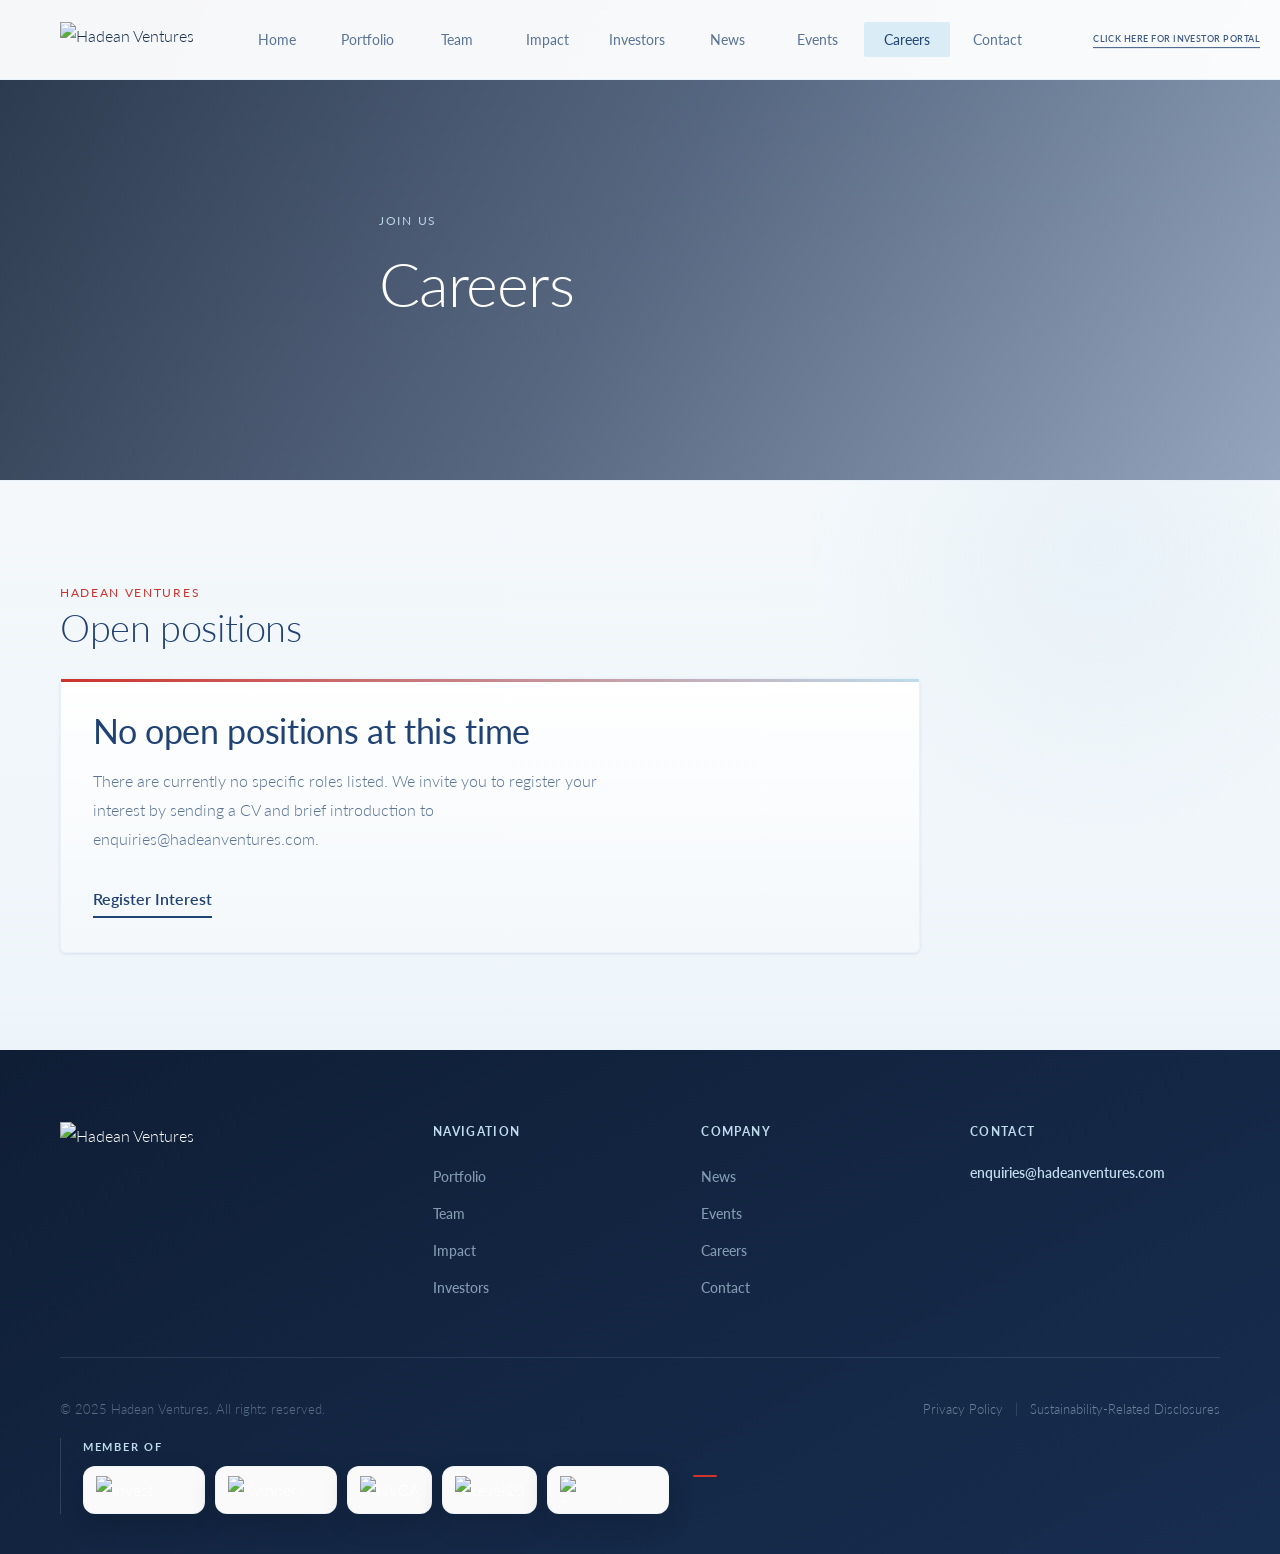
==== pages/careers.html @ 5b296012 "Update hero media" ====
<!DOCTYPE html>
<html lang="en">
<head>
  <meta charset="UTF-8">
  <meta name="viewport" content="width=device-width, initial-scale=1.0">
  <title>Careers — Hadean Ventures</title>
  <link rel="icon" type="image/png" href="../hadean_images/logo.png">
  <meta name="description" content="Career opportunities at Hadean Ventures.">
  <script>document.documentElement.classList.add('js');</script>
  <link rel="preconnect" href="https://fonts.googleapis.com">
  <link rel="preconnect" href="https://fonts.gstatic.com" crossorigin>
  <link href="https://fonts.googleapis.com/css2?family=Lato:wght@300;400;700&amp;display=swap" rel="stylesheet">
  <link rel="stylesheet" href="../styles/main.css">
  <style>
    .careers-page {
      background:
        radial-gradient(circle at top left, rgba(191, 220, 236, 0.18), transparent 24%),
        linear-gradient(180deg, #f7fbfd 0%, #ffffff 24%, #f5f9fc 100%);
    }

    .careers-page main {
      overflow: hidden;
    }

    .careers-hero {
      --page-header-x-padding: 40px;
      --page-header-reference-lead-height: 4.2rem;
      position: relative;
      min-height: 480px;
      display: flex;
      align-items: flex-end;
      padding: calc(var(--nav-height) + 72px) 0 72px;
      overflow: hidden;
    }

    .careers-hero-bg,
    .careers-hero-overlay {
      position: absolute;
      inset: 0;
    }

    .careers-hero-bg {
      width: 100%;
      height: 100%;
      object-fit: cover;
      object-position: center;
    }

    .careers-hero-overlay {
      background:
        linear-gradient(120deg, rgba(15, 30, 53, 0.88) 0%, rgba(23, 45, 80, 0.72) 50%, rgba(33, 66, 116, 0.48) 100%);
    }

    .careers-hero-gridline {
      background-image:
        linear-gradient(rgba(191, 220, 236, 0.08) 1px, transparent 1px),
        linear-gradient(90deg, rgba(191, 220, 236, 0.08) 1px, transparent 1px);
      background-size: 72px 72px;
      mask-image: linear-gradient(180deg, rgba(0, 0, 0, 0.85), transparent 88%);
      opacity: 0.42;
      pointer-events: none;
    }

    .careers-hero .container {
      position: relative;
      z-index: 1;
      width: min(100%, calc(58ch + var(--page-header-x-padding) + var(--page-header-x-padding)));
    }

    .careers-hero-copy {
      display: grid;
      grid-template-rows: auto auto var(--page-header-reference-lead-height);
      max-width: none;
    }

    .careers-kicker {
      grid-row: 1;
      display: inline-flex;
      align-items: center;
      margin-bottom: 16px;
      font-size: 0.76rem;
      font-weight: 400;
      letter-spacing: 0.14em;
      text-transform: uppercase;
      color: rgba(191, 220, 236, 0.94);
    }

    .careers-kicker::before {
      content: none;
    }

    .careers-hero h1 {
      grid-row: 2;
      max-width: none;
      margin: 0 0 20px;
      color: var(--white);
      font-size: clamp(2.4rem, 5vw, 3.8rem);
      line-height: 1.2;
    }

    .careers-hero .lead {
      grid-row: 3;
      margin: 0;
      max-width: 58ch;
      color: rgba(231, 241, 248, 0.88);
      min-height: 0;
    }

    .careers-section {
      padding: var(--section-py) 0;
    }

    .careers-surface {
      background:
        radial-gradient(circle at 86% 12%, rgba(191, 220, 236, 0.22), transparent 24%),
        linear-gradient(180deg, #f4f8fb 0%, #eef5fa 100%);
      border-top: 1px solid var(--border-light);
      border-bottom: 1px solid var(--border-light);
    }

    .careers-open-shell {
      max-width: 860px;
    }

    .careers-open-card {
      position: relative;
      margin-top: 28px;
      padding: 34px 32px;
      border: 1px solid var(--border-light);
      border-radius: var(--radius-xl);
      background: linear-gradient(180deg, rgba(255, 255, 255, 0.98) 0%, rgba(244, 248, 251, 0.96) 100%);
      box-shadow: var(--shadow-sm);
    }

    .careers-open-card::before {
      content: "";
      position: absolute;
      top: 0;
      left: 0;
      right: 0;
      height: 3px;
      background: linear-gradient(90deg, var(--accent) 0%, var(--light-blue) 100%);
    }

    .careers-open-card h3 {
      margin: 0;
      font-size: clamp(1.6rem, 2.8vw, 2.1rem);
      line-height: 1.08;
      color: var(--navy);
    }

    .careers-open-card p {
      margin-top: 16px;
      max-width: 60ch;
      color: var(--text-muted);
      line-height: 1.84;
    }

    .careers-actions {
      display: flex;
      flex-wrap: wrap;
      gap: 14px;
      margin-top: 28px;
    }

    .careers-reveal {
      opacity: 0;
      transform: translateY(26px);
      transition:
        opacity 760ms cubic-bezier(0.22, 1, 0.36, 1),
        transform 760ms cubic-bezier(0.22, 1, 0.36, 1);
    }

    .careers-reveal.is-visible {
      opacity: 1;
      transform: translateY(0);
    }

    .careers-delay-1 { transition-delay: 90ms; }

    @media (prefers-reduced-motion: reduce) {
      .careers-reveal,
      .careers-reveal.is-visible {
        opacity: 1;
        transform: none;
        transition: none;
      }
    }

    @media (max-width: 768px) {
      .careers-hero {
        --page-header-x-padding: 20px;
        --page-header-reference-lead-height: 6.3rem;
        min-height: 380px;
        padding-bottom: 48px;
      }
    }

    @media (max-width: 1024px) and (min-width: 769px) {
      .careers-hero {
        --page-header-x-padding: 32px;
      }
    }

    @media (max-width: 640px) {
      .careers-open-card {
        padding: 28px 24px;
      }

      .careers-hero h1 {
        font-size: clamp(2.4rem, 5vw, 3.8rem);
      }

      .careers-actions {
        flex-direction: column;
      }

      .careers-actions .btn {
        width: 100%;
      }
    }
  </style>
</head>
<body class="careers-page">

  <nav class="nav" id="mainNav">
    <div class="nav-inner">
      <a href="../index.html" class="nav-logo">
        <img src="../hadean_images/logo.png" alt="Hadean Ventures">
      </a>
      <button class="nav-toggle" id="navToggle" aria-label="Toggle menu">
        <span></span><span></span><span></span>
      </button>
      <ul class="nav-links" id="navLinks">
        <li><a href="../index.html">Home</a></li>
        <li><a href="portfolio.html">Portfolio</a></li>
        <li><a href="team.html">Team</a></li>
        <li><a href="impact.html">Impact</a></li>
        <li><a href="investors.html">Investors</a></li>
        <li><a href="news.html">News</a></li>
        <li><a href="events.html">Events</a></li>
        <li><a href="careers.html" class="active">Careers</a></li>
        <li><a href="contact.html">Contact</a></li>
      </ul>
      <a href="https://portal.entrilia.com/hadeanventures" class="nav-portal-link" target="_blank" rel="noopener noreferrer">CLICK HERE FOR INVESTOR PORTAL</a>
    </div>
  </nav>

  <main>
    <section class="careers-hero">
      <video class="careers-hero-bg" autoplay muted loop playsinline>
        <source src="../HadeanVideo/336755.mp4" type="video/mp4">
      </video>
      <div class="careers-hero-overlay"></div>
      <div class="container">
        <div class="careers-hero-copy careers-reveal is-visible">
          <span class="careers-kicker">Join Us</span>
          <h1>Careers</h1>
        </div>
      </div>
    </section>

    <section class="careers-section careers-surface">
      <div class="container">
        <div class="careers-open-shell careers-reveal">
          <span class="label">Hadean Ventures</span>
          <h2>Open positions</h2>
          <div class="careers-open-card careers-reveal careers-delay-1">
            <h3>No open positions at this time</h3>
            <p>There are currently no specific roles listed. We invite you to register your interest by sending a CV and brief introduction to <a href="mailto:enquiries@hadeanventures.com">enquiries@hadeanventures.com</a>.</p>
            <div class="careers-actions">
              <a href="mailto:enquiries@hadeanventures.com" class="btn btn-primary btn-lg">Register Interest</a>
            </div>
          </div>
        </div>
      </div>
    </section>
  </main>

  <footer class="footer">
    <div class="container">
      <div class="footer-inner">
        <div class="footer-brand">
          <a href="../index.html" class="nav-logo">
            <img src="../hadean_images/logo.png" alt="Hadean Ventures">
          </a>
        </div>
        <div>
          <div class="footer-heading">Navigation</div>
          <ul class="footer-links">
            <li><a href="portfolio.html">Portfolio</a></li>
            <li><a href="team.html">Team</a></li>
            <li><a href="impact.html">Impact</a></li>
            <li><a href="investors.html">Investors</a></li>
          </ul>
        </div>
        <div>
          <div class="footer-heading">Company</div>
          <ul class="footer-links">
            <li><a href="news.html">News</a></li>
            <li><a href="events.html">Events</a></li>
            <li><a href="careers.html">Careers</a></li>
            <li><a href="contact.html">Contact</a></li>
          </ul>
        </div>
        <div>
          <div class="footer-heading">Contact</div>
          <div class="footer-contact-item"><a href="mailto:enquiries@hadeanventures.com">enquiries@hadeanventures.com</a></div>
        </div>
      </div>
      <div class="footer-bottom footer-bottom-home">
        <span class="footer-copyright">© 2025 Hadean Ventures. All rights reserved.</span>
        <div class="footer-legal">
          <a href="privacy-policy.html" class="footer-disclosures">Privacy Policy</a>
          <span class="footer-legal-sep">|</span>
          <a href="sustainability-related-disclosures.html" class="footer-disclosures">Sustainability-Related Disclosures</a>
        </div>
        <div class="footer-membership" aria-label="Member of">
          <span class="footer-membership-label">Member of</span>
          <div class="footer-membership-logos">
            <a href="https://www.investeurope.eu/" target="_blank" rel="noopener noreferrer" aria-label="Invest Europe">
              <img loading="lazy" decoding="async" src="../MemberOFbilder/MemberOF.jpg" alt="Invest Europe">
            </a>
            <a href="https://www.kvinnerifinans.com/" target="_blank" rel="noopener noreferrer" aria-label="Kvinner i Finans Charter">
              <img loading="lazy" decoding="async" src="../MemberOFbilder/KvinnerFinans.jpg" alt="Kvinner i Finans Charter">
            </a>
            <a href="https://www.nvca.no/" target="_blank" rel="noopener noreferrer" aria-label="NVCA">
              <img loading="lazy" decoding="async" src="../MemberOFbilder/NVCA.jpg" alt="NVCA">
            </a>
            <a href="https://www.level20.org/" target="_blank" rel="noopener noreferrer" aria-label="Level20">
              <img loading="lazy" decoding="async" src="../MemberOFbilder/LEVEL20.png" alt="Level20">
            </a>
            <a href="https://www.linkedin.com/company/life-science-vc-sustainability-initiative/posts/?feedView=all" target="_blank" rel="noopener noreferrer" aria-label="Sustainability VC Initiative">
              <img loading="lazy" decoding="async" src="../MemberOFbilder/Sustainability.jpg" alt="Sustainability VC Initiative">
            </a>
          </div>
        </div>
        <div class="footer-accent"></div>
      </div>
    </div>
  </footer>

  <script>
    const nav = document.getElementById("mainNav");
    const toggle = document.getElementById("navToggle");
    const links = document.getElementById("navLinks");
    const revealItems = document.querySelectorAll(".careers-reveal");
    const reduceMotion = window.matchMedia("(prefers-reduced-motion: reduce)").matches;

    const syncToggleIcon = () => {
      const spans = toggle.querySelectorAll("span");
      const isOpen = links.classList.contains("open");
      spans[0].style.transform = isOpen ? "translateY(7px) rotate(45deg)" : "";
      spans[1].style.opacity = isOpen ? "0" : "";
      spans[2].style.transform = isOpen ? "translateY(-7px) rotate(-45deg)" : "";
    };

    window.addEventListener("scroll", () => {
      nav.classList.toggle("scrolled", window.scrollY > 20);
    });

    toggle.addEventListener("click", () => {
      links.classList.toggle("open");
      syncToggleIcon();
    });

    document.querySelectorAll("#navLinks a").forEach((link) => {
      link.addEventListener("click", () => {
        links.classList.remove("open");
        syncToggleIcon();
      });
    });

    if (reduceMotion || !("IntersectionObserver" in window)) {
      revealItems.forEach((item) => item.classList.add("is-visible"));
    } else {
      const revealObserver = new IntersectionObserver((entries) => {
        entries.forEach((entry) => {
          if (!entry.isIntersecting) return;
          entry.target.classList.add("is-visible");
          revealObserver.unobserve(entry.target);
        });
      }, {
        threshold: 0.16,
        rootMargin: "0px 0px -10% 0px"
      });

      revealItems.forEach((item) => revealObserver.observe(item));
    }

    nav.classList.toggle("scrolled", window.scrollY > 20);
    syncToggleIcon();
  </script>
</body>
</html>
---- styles/main.css ----
/* ============================================================
   HADEAN VENTURES — Premium Design System
   Palette: Navy #214274 | Blue #3F5A83 | Accent #CE332D
   Font: Calibri Light / Lato (Google Fonts fallback)
   ============================================================ */

/* === VARIABLES === */
:root {
  --navy:          #214274;
  --navy-dark:     #172d50;
  --navy-deeper:   #0f1e35;
  --blue:          #3F5A83;
  --blue-mid:      #4a6a96;
  --light-blue:    #BFDCEC;
  --light-blue-soft: #daedf7;
  --surface:       #F7FBFD;
  --surface-alt:   #eef6fb;
  --white:         #FFFFFF;
  --accent:        #CE332D;
  --accent-dark:   #a82824;
  --text:          #1a2f4a;
  --text-muted:    #5a7396;
  --text-light:    #8aa5c0;
  --border:        #d0e4ef;
  --border-light:  #e8f2f8;

  --shadow-sm:  0 1px 4px rgba(33,66,116,0.07), 0 1px 2px rgba(33,66,116,0.05);
  --shadow-md:  0 4px 20px rgba(33,66,116,0.10), 0 2px 8px rgba(33,66,116,0.06);
  --shadow-lg:  0 12px 40px rgba(33,66,116,0.14), 0 4px 16px rgba(33,66,116,0.08);
  --shadow-xl:  0 24px 64px rgba(33,66,116,0.18), 0 8px 24px rgba(33,66,116,0.10);

  --radius-sm:  2px;
  --radius-md:  3px;
  --radius-lg:  4px;
  --radius-xl:  6px;
  --radius-full: 9999px;

  --ease:       cubic-bezier(0.25, 0.46, 0.45, 0.94);
  --transition: 0.28s var(--ease);
  --transition-slow: 0.5s var(--ease);

  --max-width:  1240px;
  --nav-height: 80px;

  --section-py: 96px;
  --section-py-sm: 64px;
}

/* === RESET === */
*, *::before, *::after {
  box-sizing: border-box;
  margin: 0;
  padding: 0;
}

html {
  scroll-behavior: smooth;
  -webkit-font-smoothing: antialiased;
  -moz-osx-font-smoothing: grayscale;
  overflow-y: scroll;
}

body {
  font-family: "Calibri Light", Calibri, Lato, system-ui, -apple-system, sans-serif;
  font-size: 16px;
  font-weight: 300;
  line-height: 1.7;
  color: var(--text);
  background: var(--white);
  min-height: 100vh;
  display: flex;
  flex-direction: column;
}

main {
  flex: 1;
}

img {
  max-width: 100%;
  height: auto;
  display: block;
}

a {
  color: inherit;
  text-decoration: none;
}

ul, ol {
  list-style: none;
}

/* === CONTAINER === */
.container {
  max-width: var(--max-width);
  margin: 0 auto;
  padding: 0 40px;
}

/* === TYPOGRAPHY === */
h1, h2, h3, h4, h5, h6 {
  font-family: "Calibri Light", Calibri, Lato, system-ui, -apple-system, sans-serif;
  font-weight: 300;
  line-height: 1.2;
  color: var(--navy);
  letter-spacing: -0.01em;
}

h1 { font-size: clamp(2.4rem, 5vw, 3.8rem); font-weight: 300; letter-spacing: -0.02em; }
h2 { font-size: clamp(1.7rem, 3vw, 2.4rem); font-weight: 300; }
h3 { font-size: clamp(1.15rem, 2vw, 1.45rem); font-weight: 400; }
h4 { font-size: 1.1rem; font-weight: 400; }

p {
  color: var(--text-muted);
  line-height: 1.8;
  max-width: 72ch;
}

.lead {
  font-size: 1.2rem;
  color: var(--text-muted);
  line-height: 1.75;
  font-weight: 400;
}

.label {
  font-size: 0.75rem;
  font-weight: 400;
  letter-spacing: 0.14em;
  text-transform: uppercase;
  color: var(--accent);
}

/* === NAVIGATION === */
.nav {
  position: fixed;
  top: 0;
  left: 0;
  right: 0;
  z-index: 1000;
  height: var(--nav-height);
  background: rgba(255, 255, 255, 0.96);
  backdrop-filter: blur(16px) saturate(180%);
  -webkit-backdrop-filter: blur(16px) saturate(180%);
  border-bottom: 1px solid var(--border-light);
  transition: box-shadow var(--transition);
}

.nav.scrolled {
  box-shadow: var(--shadow-md);
}

.nav-inner {
  max-width: var(--max-width);
  margin: 0 auto;
  padding: 0 40px;
  height: 100%;
  display: flex;
  align-items: center;
  justify-content: space-between;
  gap: 80px;
}

.nav-logo {
  flex-shrink: 0;
  display: flex;
  align-items: center;
}

.nav-logo img {
  height: 36px;
  width: auto;
  display: block;
}

.nav-links {
  display: flex;
  align-items: center;
  gap: 4px;
  list-style: none;
  flex: 1;
  justify-content: center;
  min-width: 0;
  padding-right: 220px;
}

.nav-links a {
  display: block;
  padding: 6px 10px;
  min-width: 86px;
  text-align: center;
  font-size: 0.875rem;
  font-weight: 400;
  color: var(--text-muted);
  border-radius: var(--radius-sm);
  transition: color var(--transition), background var(--transition);
  white-space: nowrap;
}

.nav-links a:hover {
  color: var(--navy);
  background: var(--surface);
}

.nav-links a.active {
  color: var(--navy);
  background: var(--light-blue-soft);
}

.nav-cta {
  flex-shrink: 0;
}

.nav-cta-placeholder {
  visibility: hidden;
  pointer-events: none;
}

/* Investor Portal nav link — pinned top-right */
.nav-portal-link {
  position: absolute;
  top: 50%;
  right: 20px;
  transform: translateY(-50%);
  font-size: 0.58rem;
  font-weight: 600;
  letter-spacing: 0.05em;
  color: var(--blue);
  text-decoration: none;
  border-bottom: 1px solid var(--blue);
  padding-bottom: 1px;
  transition: color var(--transition), border-color var(--transition), transform var(--transition);
  white-space: nowrap;
  text-transform: uppercase;
}

.nav-portal-link:hover {
  color: var(--navy);
  border-color: var(--navy);
  transform: translateY(calc(-50% - 2px));
}

/* Mobile menu button */
.nav-toggle {
  display: none;
  flex-direction: column;
  gap: 5px;
  cursor: pointer;
  padding: 8px;
  border: none;
  background: none;
  border-radius: var(--radius-sm);
  transition: background var(--transition);
}

.nav-toggle:hover {
  background: var(--surface);
}

.nav-toggle span {
  display: block;
  width: 22px;
  height: 2px;
  background: var(--navy);
  border-radius: 2px;
  transition: transform var(--transition), opacity var(--transition);
}

/* === BUTTONS (text-link style) === */
.btn {
  display: inline-flex;
  align-items: center;
  gap: 8px;
  padding: 4px 0;
  font-family: "Calibri Light", Calibri, Lato, sans-serif;
  font-size: 0.9rem;
  font-weight: 600;
  color: var(--navy);
  background: transparent;
  border: none;
  border-bottom: 2px solid var(--navy);
  border-radius: 0;
  cursor: pointer;
  transition: color var(--transition), border-color var(--transition), transform var(--transition);
  white-space: nowrap;
  line-height: 1.4;
}

.btn:hover {
  color: var(--blue-mid);
  border-bottom-color: var(--blue-mid);
  transform: translateY(-2px);
}

.btn-primary {
  color: var(--navy);
  border-bottom-color: var(--navy);
}

.btn-primary:hover {
  color: var(--blue-mid);
  border-bottom-color: var(--blue-mid);
  transform: translateY(-2px);
}

.btn-outline {
  color: var(--navy);
  border-bottom-color: var(--navy);
}

.btn-outline:hover {
  color: var(--blue-mid);
  border-bottom-color: var(--blue-mid);
  transform: translateY(-2px);
}

.btn-white {
  color: var(--white);
  border-bottom-color: rgba(255,255,255,0.6);
}

.btn-white:hover {
  color: var(--light-blue-soft);
  border-bottom-color: var(--light-blue-soft);
  transform: translateY(-2px);
}

.btn-ghost {
  color: rgba(255,255,255,0.85);
  border-bottom-color: rgba(255,255,255,0.3);
}

.btn-ghost:hover {
  color: var(--white);
  border-bottom-color: var(--white);
  transform: translateY(-2px);
}

.btn-sm {
  padding: 2px 0;
  font-size: 0.8rem;
}

.btn-lg {
  padding: 6px 0;
  font-size: 1rem;
}

/* === PAGE HEADER (inner pages) === */
.page-header {
  padding-top: calc(var(--nav-height) + 72px);
  padding-bottom: 72px;
  background: linear-gradient(150deg, var(--navy-deeper) 0%, var(--navy) 50%, var(--blue) 100%);
  position: relative;
  overflow: hidden;
}

.page-header::before {
  content: '';
  position: absolute;
  inset: 0;
  background:
    radial-gradient(ellipse 60% 80% at 80% 50%, rgba(191,220,236,0.08) 0%, transparent 70%),
    radial-gradient(ellipse 40% 60% at 10% 80%, rgba(63,90,131,0.3) 0%, transparent 60%);
  pointer-events: none;
}

.page-header .container {
  position: relative;
  z-index: 1;
}

.page-header .label {
  color: var(--light-blue);
  margin-bottom: 16px;
  display: block;
}

.page-header h1 {
  color: var(--white);
  margin-bottom: 20px;
}

.page-header .lead {
  color: rgba(191, 220, 236, 0.85);
  max-width: 58ch;
}

/* === HERO (homepage) === */
.hero {
  position: relative;
  min-height: 100vh;
  display: flex;
  align-items: center;
  overflow: hidden;
  background: #050e1a;
}

.hero-video {
  position: absolute;
  top: 50%;
  left: 50%;
  min-width: 100%;
  min-height: 100%;
  width: auto;
  height: auto;
  transform: translate(-50%, -50%);
  object-fit: cover;
  opacity: 0.85;
}

.hero-overlay {
  position: absolute;
  inset: 0;
  background:
    linear-gradient(to right, rgba(15,35,70,0.65) 0%, rgba(15,35,70,0.38) 55%, rgba(15,35,70,0.15) 100%),
    linear-gradient(to bottom, rgba(15,35,70,0.15) 0%, rgba(15,35,70,0.35) 100%);
  pointer-events: none;
}

/* Geometric accent lines */
.hero-lines {
  position: absolute;
  top: 0;
  right: 0;
  width: 45%;
  height: 100%;
  pointer-events: none;
  overflow: hidden;
}

.hero-lines::before,
.hero-lines::after {
  content: '';
  position: absolute;
  border-radius: 50%;
  border: 1px solid rgba(191,220,236,0.1);
}

.hero-lines::before {
  width: 600px;
  height: 600px;
  top: -150px;
  right: -100px;
}

.hero-lines::after {
  width: 900px;
  height: 900px;
  top: -300px;
  right: -250px;
}

.hero-content {
  position: relative;
  z-index: 2;
  padding: calc(var(--nav-height) + 80px) 0 80px;
  max-width: 760px;
}

.hero-content .label {
  color: var(--light-blue);
  margin-bottom: 24px;
  display: block;
}

.hero-content h1 {
  color: var(--white);
  margin-bottom: 28px;
  letter-spacing: -0.03em;
  text-shadow: 0 2px 24px rgba(0,0,0,0.4);
}

.hero-content .lead {
  color: rgba(220, 235, 245, 0.92);
  max-width: 60ch;
  margin-bottom: 48px;
  font-size: 1.15rem;
  text-shadow: 0 1px 12px rgba(0,0,0,0.35);
}

.hero-actions {
  display: flex;
  flex-wrap: wrap;
  gap: 16px;
  align-items: center;
}

.hero-stats {
  display: flex;
  flex-wrap: wrap;
  gap: 48px;
  margin-top: 80px;
  padding-top: 48px;
  border-top: 1px solid rgba(191,220,236,0.2);
}

.hero-stat-value {
  font-size: 2.2rem;
  font-weight: 300;
  color: var(--white);
  letter-spacing: -0.03em;
  line-height: 1;
  margin-bottom: 6px;
}

.hero-stat-label {
  font-size: 0.8rem;
  font-weight: 600;
  color: rgba(191,220,236,0.65);
  letter-spacing: 0.08em;
  text-transform: uppercase;
}

/* === SECTIONS === */
.section {
  padding: var(--section-py) 0;
}

.section-sm {
  padding: var(--section-py-sm) 0;
}

.section-alt {
  background: var(--surface);
}

.section-navy {
  background: linear-gradient(135deg, var(--navy-deeper) 0%, var(--navy) 100%);
}

.section-header {
  margin-bottom: 64px;
}

.section-header .label {
  margin-bottom: 12px;
  display: block;
}

.section-header h2 {
  margin-bottom: 16px;
}

.section-header p {
  max-width: 58ch;
}

.section-header.centered {
  text-align: center;
}

.section-header.centered p {
  margin: 0 auto;
}

/* === CARDS (generic) === */
.card {
  background: var(--white);
  border-radius: var(--radius-lg);
  border: 1px solid var(--border-light);
  padding: 36px;
  box-shadow: var(--shadow-sm);
  transition: transform var(--transition), box-shadow var(--transition), border-color var(--transition);
}

.card:hover {
  transform: translateY(-4px);
  box-shadow: var(--shadow-lg);
  border-color: var(--light-blue);
}

/* === PORTFOLIO GRID === */
.portfolio-grid {
  display: grid;
  grid-template-columns: repeat(auto-fill, minmax(320px, 1fr));
  gap: 24px;
}

.portfolio-card {
  background: var(--white);
  border-radius: var(--radius-lg);
  border: 1px solid var(--border-light);
  padding: 32px;
  box-shadow: var(--shadow-sm);
  transition: transform var(--transition), box-shadow var(--transition), border-color var(--transition);
  position: relative;
  overflow: hidden;
  display: flex;
  flex-direction: column;
  gap: 0;
}

.portfolio-card::before {
  content: '';
  position: absolute;
  top: 0;
  left: 0;
  width: 3px;
  height: 100%;
  background: linear-gradient(to bottom, var(--light-blue), transparent);
  opacity: 0;
  transition: opacity var(--transition);
}

.portfolio-card:hover {
  transform: translateY(-4px);
  box-shadow: var(--shadow-lg);
  border-color: var(--light-blue);
}

.portfolio-card:hover::before {
  opacity: 1;
}

.portfolio-card:hover .portfolio-card-logo {
  border-color: var(--light-blue);
  box-shadow: inset 0 0 0 1px rgba(191, 220, 236, 0.45);
}

.portfolio-card-header {
  display: flex;
  align-items: center;
  gap: 18px;
  margin-bottom: 18px;
}

.portfolio-card-brand {
  min-width: 0;
  flex: 1;
}

.portfolio-card-logo {
  flex: 0 0 112px;
  width: 112px;
  height: 64px;
  padding: 12px 16px;
  border-radius: var(--radius-md);
  border: 1px solid var(--border-light);
  background:
    radial-gradient(circle at top left, rgba(191, 220, 236, 0.92), transparent 56%),
    linear-gradient(135deg, rgba(255, 255, 255, 0.98) 0%, rgba(233, 243, 249, 0.92) 100%);
  display: flex;
  align-items: center;
  justify-content: center;
  overflow: hidden;
  transition: border-color var(--transition), box-shadow var(--transition);
}

.portfolio-card-logo img {
  width: auto;
  height: auto;
  max-width: 100%;
  max-height: 100%;
  object-fit: contain;
}

.portfolio-card-logo img.logo-favicon {
  width: 34px;
  height: 34px;
  max-width: none;
  max-height: none;
}

.portfolio-card-logo span {
  display: none;
  align-items: center;
  justify-content: center;
  width: 100%;
  height: 100%;
  font-size: 0.95rem;
  font-weight: 700;
  letter-spacing: 0.12em;
  text-transform: uppercase;
  color: var(--navy);
}

.portfolio-card-logo.has-text-fallback img {
  display: none;
}

.portfolio-card-logo.has-text-fallback span {
  display: flex;
}

.portfolio-card-name {
  font-size: 1.1rem;
  font-weight: 700;
  color: var(--navy);
  margin-bottom: 0;
  letter-spacing: -0.01em;
  line-height: 1.35;
}

.portfolio-card-desc {
  font-size: 0.9rem;
  color: var(--text-muted);
  line-height: 1.6;
  max-width: none;
}

.portfolio-card-tag {
  display: inline-block;
  margin-top: 18px;
  padding: 4px 12px;
  background: var(--surface-alt);
  border: 1px solid var(--border);
  border-radius: var(--radius-full);
  font-size: 0.72rem;
  font-weight: 700;
  letter-spacing: 0.06em;
  text-transform: uppercase;
  color: var(--text-muted);
}

/* === PORTFOLIO PAGE === */
.portfolio-page .portfolio-filters {
  display: flex;
  flex-wrap: wrap;
  gap: 8px;
  margin-bottom: 36px;
}

.portfolio-page .filter-btn {
  display: inline-flex;
  align-items: center;
  padding: 6px 4px;
  font-family: inherit;
  font-size: 0.82rem;
  font-weight: 500;
  color: var(--text-muted);
  background: transparent;
  border: none;
  border-bottom: 2px solid transparent;
  border-radius: 0;
  cursor: pointer;
  transition: color var(--transition), border-color var(--transition);
  white-space: nowrap;
}

.portfolio-page .filter-btn:hover {
  color: var(--navy);
  border-bottom-color: var(--navy);
}

.portfolio-page .filter-btn.active {
  color: var(--navy);
  font-weight: 700;
  border-bottom-color: var(--navy);
}

.portfolio-page .portfolio-grid {
  grid-template-columns: repeat(4, minmax(0, 1fr));
}

.portfolio-page .portfolio-card {
  transition: transform var(--transition), box-shadow var(--transition), border-color var(--transition), opacity 0.3s ease;
}

.portfolio-page .portfolio-card.hidden {
  display: none;
}

.portfolio-page .portfolio-card-header {
  flex-direction: column;
  align-items: stretch;
  gap: 0;
  margin-bottom: 14px;
}

.portfolio-page .portfolio-card-logo {
  flex: none;
  width: 100%;
  height: 120px;
  padding: 18px 24px;
  margin-bottom: 14px;
}

.portfolio-page .portfolio-card-logo img {
  display: block;
  width: 100%;
  height: 100%;
  max-width: none;
  max-height: none;
  object-fit: contain;
  object-position: center;
}

.portfolio-page .portfolio-card-desc {
  margin-top: 8px;
}

.portfolio-page .portfolio-card-tag {
  display: none;
}

.portfolio-page .portfolio-card-tag.is-exit {
  display: inline-block;
  background: rgba(206, 51, 45, 0.08);
  color: var(--accent-dark);
  border-color: rgba(206, 51, 45, 0.2);
}

html.js .portfolio-page .reveal-on-scroll {
  opacity: 0;
  transform: translateY(40px);
  transition:
    opacity 720ms cubic-bezier(0.22, 1, 0.36, 1) var(--reveal-delay, 0ms),
    transform 720ms cubic-bezier(0.22, 1, 0.36, 1) var(--reveal-delay, 0ms);
  will-change: opacity, transform;
}

html.js .portfolio-page .reveal-on-scroll.is-visible {
  opacity: 1;
  transform: translateY(0);
  will-change: auto;
}

html.js .portfolio-page .portfolio-card.reveal-on-scroll.hidden {
  opacity: 0;
  transform: translateY(40px);
}

@media (max-width: 1280px) {
  .portfolio-page .portfolio-grid {
    grid-template-columns: repeat(3, minmax(0, 1fr));
  }
}

/* === TEAM GRID === */
.team-grid {
  display: grid;
  grid-template-columns: repeat(auto-fill, minmax(220px, 1fr));
  gap: 28px;
}

.team-card {
  background: var(--white);
  border-radius: var(--radius-lg);
  border: 1px solid var(--border-light);
  overflow: hidden;
  box-shadow: var(--shadow-sm);
  transition: transform var(--transition), box-shadow var(--transition);
  text-align: center;
}

.team-card:hover {
  transform: translateY(-5px);
  box-shadow: var(--shadow-lg);
}

.team-card-photo {
  width: 100%;
  aspect-ratio: 1;
  overflow: hidden;
  background: var(--surface-alt);
  position: relative;
}

.team-card-photo img {
  width: 100%;
  height: 100%;
  object-fit: cover;
  object-position: center top;
  transition: transform var(--transition-slow);
  filter: grayscale(20%);
}

.team-card:hover .team-card-photo img {
  transform: scale(1.04);
  filter: grayscale(0%);
}

.team-card-initials {
  width: 100%;
  height: 100%;
  display: flex;
  align-items: center;
  justify-content: center;
  font-size: 2rem;
  font-weight: 800;
  color: var(--navy);
  background: linear-gradient(135deg, var(--surface-alt) 0%, var(--light-blue-soft) 100%);
  letter-spacing: -0.02em;
}

.team-card-body {
  padding: 20px 20px 24px;
}

.team-card-name {
  font-size: 0.95rem;
  font-weight: 700;
  color: var(--navy);
  margin-bottom: 4px;
  letter-spacing: -0.01em;
}

.team-card-role {
  font-size: 0.78rem;
  font-weight: 500;
  color: var(--text-muted);
  line-height: 1.4;
}

.team-card[role='link'] {
  cursor: pointer;
}

.team-card[role='link']:focus-visible {
  outline: 2px solid var(--accent);
  outline-offset: 2px;
}

/* Team group headings */
.team-group {
  margin-bottom: 72px;
}

.team-group:last-child {
  margin-bottom: 0;
}

.team-group-label {
  font-size: 0.72rem;
  font-weight: 700;
  letter-spacing: 0.14em;
  text-transform: uppercase;
  color: var(--accent);
  margin-bottom: 8px;
}

.team-group-title {
  font-size: 1.5rem;
  font-weight: 700;
  color: var(--navy);
  margin-bottom: 40px;
  padding-bottom: 20px;
  border-bottom: 1px solid var(--border-light);
}

/* Leadership cards (larger) */
.team-grid-leaders {
  grid-template-columns: repeat(auto-fill, minmax(280px, 1fr));
  gap: 32px;
}

.team-card-leader .team-card-photo {
  aspect-ratio: 4/5;
}

.team-card-leader .team-card-body {
  padding: 24px 28px 28px;
  text-align: left;
}

.team-card-leader .team-card-name {
  font-size: 1.1rem;
}

.team-card-leader .team-card-role {
  font-size: 0.82rem;
  color: var(--accent);
  font-weight: 600;
}

/* Advisor list (smaller, no photo) */
.advisor-list {
  display: grid;
  grid-template-columns: repeat(auto-fill, minmax(260px, 1fr));
  gap: 16px;
}

.advisor-item {
  display: flex;
  align-items: center;
  gap: 16px;
  padding: 20px 24px;
  background: var(--white);
  border: 1px solid var(--border-light);
  border-radius: var(--radius-md);
  transition: border-color var(--transition), box-shadow var(--transition);
}

.advisor-item:hover {
  border-color: var(--light-blue);
  box-shadow: var(--shadow-sm);
}

.advisor-initials-sm {
  width: 44px;
  height: 44px;
  border-radius: 50%;
  background: linear-gradient(135deg, var(--navy) 0%, var(--blue) 100%);
  display: flex;
  align-items: center;
  justify-content: center;
  font-size: 0.75rem;
  font-weight: 800;
  color: var(--white);
  flex-shrink: 0;
  letter-spacing: 0.02em;
}

.advisor-info-name {
  font-size: 0.9rem;
  font-weight: 700;
  color: var(--navy);
  margin-bottom: 2px;
}

.advisor-info-role {
  font-size: 0.78rem;
  color: var(--text-muted);
  font-weight: 500;
}

/* === NEWS === */
.news-list {
  display: flex;
  flex-direction: column;
  gap: 0;
}

.news-item {
  display: grid;
  grid-template-columns: 180px 1fr;
  gap: 24px;
  padding: 28px 0;
  border-bottom: 1px solid var(--border-light);
  transition: background var(--transition);
  position: relative;
}

.news-item:first-child {
  border-top: 1px solid var(--border-light);
}

.news-item::after {
  content: '';
  position: absolute;
  left: -24px;
  right: -24px;
  top: 0;
  bottom: 0;
  background: var(--surface);
  border-radius: var(--radius-md);
  z-index: -1;
  opacity: 0;
  transition: opacity var(--transition);
}

.news-item:hover::after {
  opacity: 1;
}

.news-date {
  font-size: 0.82rem;
  font-weight: 600;
  color: var(--text-light);
  letter-spacing: 0.02em;
  padding-top: 3px;
  white-space: nowrap;
}

.news-text {
  font-size: 0.95rem;
  color: var(--text);
  line-height: 1.6;
  max-width: none;
  font-weight: 500;
}

/* === NEWS PAGE === */
.news-page .label {
  color: var(--blue-mid);
}

.news-page .page-header-img .label {
  color: var(--light-blue);
}

.news-page .news-list-shell {
  max-width: 900px;
}

.news-page .news-item::after {
  border-radius: 0;
}

.news-page .news-text-strong {
  font-weight: 600;
}

/* === IMPACT === */
.impact-grid {
  display: grid;
  grid-template-columns: repeat(auto-fill, minmax(340px, 1fr));
  gap: 32px;
}

.impact-card {
  background: var(--white);
  border: 1px solid var(--border-light);
  border-radius: var(--radius-lg);
  padding: 0;
  box-shadow: var(--shadow-sm);
  transition: transform var(--transition), box-shadow var(--transition);
  overflow: hidden;
}

.impact-card-image {
  width: 100%;
  overflow: hidden;
}

.impact-card-image img {
  width: 100%;
  height: auto;
  display: block;
}

.impact-card h3,
.impact-card p {
  padding: 0 32px;
}

.impact-card h3 {
  padding-top: 28px;
}

.impact-card:hover {
  transform: translateY(-4px);
  box-shadow: var(--shadow-md);
}

.impact-icon {
  width: 52px;
  height: 52px;
  border-radius: var(--radius-md);
  background: linear-gradient(135deg, var(--navy) 0%, var(--blue) 100%);
  display: flex;
  align-items: center;
  justify-content: center;
  margin-bottom: 24px;
  font-size: 1.4rem;
}

.impact-card h3 {
  color: var(--navy);
  margin-bottom: 16px;
}

.impact-card p {
  font-size: 0.95rem;
  max-width: none;
  padding-bottom: 32px;
}

/* === IMPACT PAGE === */
.impact-page .impact-columns-section {
  padding: 56px 0 64px;
  background: var(--white);
  border-top: 1px solid var(--border-light);
}

.impact-page .impact-columns {
  display: grid;
  grid-template-columns: 1fr 1fr;
  gap: clamp(32px, 4vw, 72px);
  align-items: start;
}

.impact-page .impact-col h3 {
  margin: 0 0 18px;
  font-size: 0.95rem;
  font-weight: 700;
  color: var(--navy);
}

.impact-page .impact-col p {
  margin: 0 0 16px;
  font-size: 0.92rem;
  line-height: 1.85;
  color: var(--text-muted);
}

.impact-page .impact-col p:last-child {
  margin-bottom: 0;
}

.impact-page .impact-sdg-section {
  padding: 56px 0 48px;
  background: var(--white);
  border-top: 1px solid var(--border-light);
  text-align: center;
}

.impact-page .impact-sdg-section h2 {
  margin: 0 0 36px;
  font-size: 1rem;
  font-weight: 700;
  color: var(--navy-deeper);
}

.impact-page .impact-sdg-icons {
  display: flex;
  justify-content: center;
  gap: 16px;
  flex-wrap: wrap;
}

.impact-page .sdg-img {
  width: 120px;
  height: 120px;
  object-fit: contain;
  border-radius: 6px;
}

.impact-page .impact-sdg-text-section {
  padding: 0 0 64px;
  background: var(--white);
}

.impact-page .impact-sdg-text-section p {
  font-size: 0.88rem;
  line-height: 1.9;
  color: var(--text-muted);
  max-width: none;
}

.impact-page .impact-members-section {
  padding: 40px 0 48px;
  background: var(--white);
  border-top: 1px solid var(--border-light);
  text-align: center;
}

.impact-page .impact-members-section h4 {
  margin: 0 0 20px;
  font-size: 0.8rem;
  font-weight: 400;
  letter-spacing: 0.08em;
  text-transform: uppercase;
  color: var(--text-muted);
}

.impact-page .impact-members-logos {
  display: flex;
  align-items: center;
  justify-content: center;
  gap: 20px;
  flex-wrap: wrap;
}

.impact-page .impact-members-logos img {
  height: 36px;
  width: auto;
  object-fit: contain;
  filter: grayscale(20%);
  opacity: 0.85;
  transition: opacity 0.25s ease, filter 0.25s ease, transform 0.25s ease;
}

.impact-page .impact-members-logos a:hover img {
  opacity: 1;
  filter: grayscale(0%);
  transform: scale(1.08);
}

.impact-page .page-header-img .ph-bg {
  object-position: center 75%;
}

.impact-page .impact-reveal {
  opacity: 0;
  transform: translateY(12px);
  transition:
    opacity 900ms cubic-bezier(0.25, 0.46, 0.45, 0.94),
    transform 900ms cubic-bezier(0.25, 0.46, 0.45, 0.94);
}

.impact-page .impact-reveal.is-visible {
  opacity: 1;
  transform: none;
}

.impact-page .impact-delay-1 { transition-delay: 120ms; }
.impact-page .impact-delay-2 { transition-delay: 240ms; }
.impact-page .impact-delay-3 { transition-delay: 360ms; }
.impact-page .impact-delay-4 { transition-delay: 480ms; }

/* === INVESTORS === */
.investor-stats {
  display: grid;
  grid-template-columns: repeat(auto-fill, minmax(200px, 1fr));
  gap: 24px;
  margin-top: 48px;
}

.investor-stat {
  background: var(--white);
  border: 1px solid var(--border-light);
  border-radius: var(--radius-lg);
  padding: 32px 28px;
  text-align: center;
  box-shadow: var(--shadow-sm);
  transition: transform var(--transition);
}

.investor-stat:hover {
  transform: translateY(-3px);
}

.investor-stat-value {
  font-size: 2rem;
  font-weight: 800;
  color: var(--navy);
  letter-spacing: -0.03em;
  margin-bottom: 6px;
}

.investor-stat-label {
  font-size: 0.82rem;
  color: var(--text-muted);
  font-weight: 500;
}

/* === CONTACT === */
.contact-grid {
  display: grid;
  grid-template-columns: repeat(auto-fit, minmax(360px, 1fr));
  gap: 32px;
}

.office-card {
  background: var(--white);
  border: 1px solid var(--border-light);
  border-radius: var(--radius-lg);
  padding: 48px;
  box-shadow: var(--shadow-sm);
  transition: transform var(--transition), box-shadow var(--transition);
  position: relative;
  overflow: hidden;
}

.office-card::after {
  content: '';
  position: absolute;
  bottom: 0;
  left: 0;
  right: 0;
  height: 3px;
  background: linear-gradient(90deg, var(--navy), var(--light-blue));
  opacity: 0;
  transition: opacity var(--transition);
}

.office-card:hover {
  transform: translateY(-4px);
  box-shadow: var(--shadow-lg);
}

.office-card:hover::after {
  opacity: 1;
}

.office-flag {
  font-size: 2rem;
  margin-bottom: 20px;
}

.office-card h3 {
  color: var(--navy);
  margin-bottom: 20px;
  font-size: 1.3rem;
}

.office-card address {
  font-style: normal;
  color: var(--text-muted);
  line-height: 1.9;
  font-size: 0.95rem;
}

.office-card address a {
  color: var(--navy);
  font-weight: 600;
  transition: color var(--transition), border-color var(--transition), transform var(--transition);
  border-bottom: 1px solid transparent;
}

.office-card address a:hover {
  color: var(--blue-mid);
  border-bottom-color: var(--blue-mid);
  transform: translateY(-1px);
}

.contact-info-card {
  background: var(--surface);
  border: 1px solid var(--border-light);
  border-radius: var(--radius-lg);
  padding: 40px 48px;
  margin-top: 32px;
}

.contact-info-card p {
  max-width: 70ch;
}

/* === CONTACT PAGE === */
.contact-page .contact-section {
  padding: var(--section-py) 0;
}

.contact-page .contact-offices-wrap {
  max-width: 940px;
  margin: 0 auto;
}

.contact-page .contact-office-grid {
  display: grid;
  grid-template-columns: repeat(2, minmax(0, 1fr));
  gap: 24px;
}

.contact-page .contact-office-card {
  position: relative;
  padding: 34px 32px;
  border: 1px solid var(--border-light);
  border-radius: var(--radius-xl);
  background: linear-gradient(180deg, rgba(255, 255, 255, 0.98) 0%, rgba(244, 248, 251, 0.96) 100%);
  box-shadow: var(--shadow-sm);
}

.contact-page .contact-office-card::before {
  content: "";
  position: absolute;
  top: 0;
  left: 0;
  right: 0;
  height: 3px;
  background: linear-gradient(90deg, var(--accent) 0%, var(--light-blue) 100%);
}

.contact-page .contact-office-city {
  display: inline-flex;
  align-items: center;
  padding: 8px 14px;
  border-radius: var(--radius-full);
  background: var(--surface-alt);
  border: 1px solid var(--border);
  font-size: 0.74rem;
  letter-spacing: 0.12em;
  text-transform: uppercase;
  color: var(--navy);
}

.contact-page .contact-office-card address {
  margin-top: 18px;
  font-style: normal;
  color: var(--text-muted);
  line-height: 1.9;
  font-size: 0.97rem;
}

.contact-page .contact-office-card a {
  color: var(--navy);
  border-bottom: 1px solid transparent;
  transition: color var(--transition), border-color var(--transition), transform var(--transition);
}

.contact-page .contact-office-card a:hover {
  color: var(--blue-mid);
  border-bottom-color: var(--blue-mid);
  transform: translateY(-1px);
}

.contact-page .contact-venture-cta {
  margin-top: 28px;
}

.contact-page .contact-venture-cta .btn {
  justify-content: center;
}

.contact-page .contact-note {
  margin: 40px auto 0;
  max-width: none;
  text-align: center;
}

.contact-page .contact-note p {
  margin: 0;
  max-width: none;
  color: var(--text);
  font-size: 1.05rem;
  line-height: 1.8;
}

.contact-page .contact-members-section {
  padding: 0 0 var(--section-py-sm);
  text-align: center;
}

.contact-page .contact-members-section h4 {
  margin: 0 0 20px;
  font-size: 0.8rem;
  font-weight: 400;
  letter-spacing: 0.08em;
  text-transform: uppercase;
  color: var(--text-muted);
}

.contact-page .contact-members-section .memberships {
  justify-content: center;
  margin-top: 0;
}

.contact-page .contact-members-section .memberships img,
.contact-page .contact-members-section .memberships img:hover {
  filter: none;
  opacity: 1;
}

/* === EVENTS / CAREERS === */
.restricted-box {
  background: var(--surface);
  border: 1px solid var(--border-light);
  border-radius: var(--radius-xl);
  padding: 64px;
  text-align: center;
  max-width: 600px;
  margin: 0 auto;
}

.restricted-icon {
  font-size: 3rem;
  margin-bottom: 24px;
  opacity: 0.6;
}

.restricted-box h3 {
  color: var(--navy);
  margin-bottom: 16px;
}

.restricted-box p {
  margin: 0 auto;
  margin-bottom: 32px;
  text-align: center;
}

.restricted-box a {
  color: var(--navy);
  font-weight: 600;
  border-bottom: 1px solid var(--light-blue);
  transition: border-color var(--transition), color var(--transition), transform var(--transition);
}

.restricted-box a:hover {
  color: var(--blue-mid);
  border-bottom-color: var(--blue-mid);
  transform: translateY(-1px);
}

/* === EVENTS PAGE === */
.events-page .events-video-grid {
  max-width: 1100px;
  margin: 0 auto 48px;
  display: grid;
  grid-template-columns: repeat(2, 1fr);
  gap: 32px;
}

.events-page .events-video {
  margin: 0;
}

.events-page .events-video-frame {
  position: relative;
  padding-bottom: 56.25%;
  height: 0;
  overflow: hidden;
  border-radius: var(--radius-lg);
  box-shadow: var(--shadow-sm);
  background: #000;
}

.events-page .events-video-frame iframe {
  position: absolute;
  top: 0;
  left: 0;
  width: 100%;
  height: 100%;
  border: 0;
}

.events-page .events-video figcaption {
  margin-top: 12px;
  text-align: center;
  font-size: 1rem;
  font-weight: 700;
  letter-spacing: 0.08em;
  color: var(--navy);
}

@media (max-width: 720px) {
  .events-page .events-video-grid {
    grid-template-columns: 1fr;
    gap: 24px;
  }
}

.events-page .events-card {
  max-width: 760px;
  margin: 0 auto;
  padding: 48px 56px;
  background: var(--white);
  border: 1px solid var(--border-light);
  border-radius: var(--radius-lg);
  box-shadow: var(--shadow-sm);
  text-align: center;
}

.events-page .events-card .btn {
  margin-bottom: 28px;
}

.events-page .events-card p {
  margin: 0;
  max-width: none;
  color: var(--text-muted);
  line-height: 1.8;
}

.events-page .events-email {
  display: inline-block;
  margin-top: 10px;
  font-size: 1rem;
  font-weight: 600;
  color: var(--navy);
}

.events-page .events-email:hover {
  color: var(--blue-mid);
  transform: translateY(-1px);
}

.events-page .events-members-section {
  padding: 0 0 var(--section-py-sm);
  text-align: center;
}

.events-page .events-members-section h4 {
  margin: 0 0 20px;
  font-size: 0.8rem;
  font-weight: 400;
  letter-spacing: 0.08em;
  text-transform: uppercase;
  color: var(--text-muted);
}

.events-page .events-members-section .memberships {
  justify-content: center;
  margin-top: 0;
}

.events-page .events-members-section .memberships img,
.events-page .events-members-section .memberships img:hover {
  filter: none;
  opacity: 1;
}

/* === FOOTER === */
.footer {
  background: linear-gradient(150deg, var(--navy-deeper) 0%, var(--navy-dark) 100%);
  color: var(--white);
  padding: 72px 0 40px;
}

.footer-inner {
  display: grid;
  grid-template-columns: 1.5fr 1fr 1fr 1.2fr;
  gap: 60px;
  padding-bottom: 56px;
  border-bottom: 1px solid rgba(191,220,236,0.12);
  margin-bottom: 40px;
}

.footer-brand .nav-logo {
  margin-bottom: 20px;
}

.footer-brand .nav-logo img {
  height: 36px;
}

.footer-tagline {
  font-size: 0.9rem;
  color: rgba(191,220,236,0.6);
  line-height: 1.6;
  max-width: 28ch;
}

.footer-heading {
  font-size: 0.72rem;
  font-weight: 700;
  letter-spacing: 0.12em;
  text-transform: uppercase;
  color: var(--light-blue);
  margin-bottom: 20px;
}

.footer-links {
  display: flex;
  flex-direction: column;
  gap: 10px;
  list-style: none;
}

.footer-links a {
  font-size: 0.88rem;
  color: rgba(191,220,236,0.65);
  transition: color var(--transition);
  font-weight: 500;
}

.footer-links a:hover {
  color: var(--white);
}

.footer-contact-item {
  font-size: 0.88rem;
  color: rgba(191,220,236,0.65);
  line-height: 1.5;
  margin-bottom: 12px;
}

.footer-contact-item a {
  color: var(--light-blue);
  font-weight: 600;
  transition: color var(--transition);
}

.footer-contact-item a:hover {
  color: var(--white);
}

.footer-bottom {
  display: flex;
  align-items: center;
  justify-content: space-between;
  flex-wrap: wrap;
  gap: 16px;
}

.footer-copyright {
  font-size: 0.82rem;
  color: rgba(191,220,236,0.4);
}

.footer-legal {
  display: flex;
  align-items: center;
  gap: 12px;
  flex-wrap: wrap;
}

.policy-content a {
  color: var(--blue);
  text-decoration: none;
  border-bottom: 1px solid var(--light-blue);
  display: inline-block;
  transition: color var(--transition), border-color var(--transition), transform var(--transition);
}

.policy-content a:hover {
  color: var(--blue-mid);
  border-bottom-color: var(--blue-mid);
  transform: translateY(-1px);
}

.disclosure-back {
  display: inline-block;
  font-size: 0.85rem;
  font-weight: 600;
  color: var(--blue);
  text-decoration: none;
  border-bottom: 1px solid var(--light-blue);
  margin-bottom: 32px;
  transition: color var(--transition), border-color var(--transition), transform var(--transition);
}

.disclosure-back:hover {
  color: var(--blue-mid);
  border-bottom-color: var(--blue-mid);
  transform: translateY(-1px);
}

.footer-disclosures {
  font-size: 0.82rem;
  color: rgba(191,220,236,0.5);
  transition: color var(--transition);
}

.footer-disclosures:hover {
  color: var(--white);
}

.footer-legal-sep {
  font-size: 0.82rem;
  color: rgba(191,220,236,0.3);
}

.footer-bottom-home {
  justify-content: flex-start;
  gap: 18px 24px;
}

.footer-bottom-home .footer-copyright {
  margin-right: auto;
}

.footer-membership {
  display: flex;
  flex-direction: column;
  align-items: flex-start;
  gap: 10px;
  padding-left: 22px;
  border-left: 1px solid rgba(191,220,236,0.16);
}

.footer-membership-label {
  font-size: 0.68rem;
  font-weight: 700;
  letter-spacing: 0.16em;
  text-transform: uppercase;
  color: var(--light-blue);
}

.footer-membership-logos {
  display: flex;
  align-items: center;
  flex-wrap: wrap;
  gap: 10px;
}

.footer-membership-logos a {
  display: inline-flex;
  align-items: center;
  justify-content: center;
  min-width: 66px;
  height: 48px;
  padding: 8px 12px;
  border-radius: 12px;
  background: rgba(255,255,255,0.98);
  border: 1px solid rgba(191,220,236,0.2);
  box-shadow: 0 10px 24px rgba(5,14,29,0.18);
  transition: transform var(--transition), box-shadow var(--transition);
}

.footer-membership-logos a:hover {
  transform: translateY(-2px);
  box-shadow: 0 14px 28px rgba(5,14,29,0.22);
}

.footer-membership-logos img {
  display: block;
  width: auto;
  height: 28px;
  max-width: 96px;
  object-fit: contain;
}

.footer-accent {
  width: 24px;
  height: 2px;
  background: var(--accent);
  border-radius: 1px;
}

/* === DIVIDER === */
.divider {
  height: 1px;
  background: var(--border-light);
  margin: 0;
}

/* === BADGE === */
.badge {
  display: inline-flex;
  align-items: center;
  padding: 4px 14px;
  border-radius: var(--radius-full);
  font-size: 0.72rem;
  font-weight: 700;
  letter-spacing: 0.06em;
  text-transform: uppercase;
}

.badge-navy {
  background: rgba(33,66,116,0.1);
  color: var(--navy);
}

.badge-accent {
  background: rgba(206,51,45,0.1);
  color: var(--accent-dark);
}

/* === MEMBERSHIP LOGOS === */
.memberships {
  display: flex;
  align-items: center;
  flex-wrap: wrap;
  gap: 24px;
  margin-top: 40px;
}

.memberships img {
  height: 40px;
  width: auto;
  filter: grayscale(100%) opacity(60%);
  transition: filter var(--transition);
}

.memberships img:hover {
  filter: grayscale(20%) opacity(100%);
}

/* === HIGHLIGHT BOX === */
.highlight-box {
  background: linear-gradient(135deg, var(--navy) 0%, var(--blue) 100%);
  border-radius: var(--radius-xl);
  padding: 64px 72px;
  color: var(--white);
  position: relative;
  overflow: hidden;
}

.highlight-box::before {
  content: '';
  position: absolute;
  top: -60px;
  right: -60px;
  width: 300px;
  height: 300px;
  border-radius: 50%;
  border: 1px solid rgba(191,220,236,0.15);
}

.highlight-box::after {
  content: '';
  position: absolute;
  bottom: -80px;
  right: 40px;
  width: 220px;
  height: 220px;
  border-radius: 50%;
  border: 1px solid rgba(191,220,236,0.10);
}

.highlight-box h2 {
  color: var(--white);
  margin-bottom: 16px;
}

.highlight-box p {
  color: rgba(191,220,236,0.8);
  max-width: 58ch;
  margin-bottom: 40px;
}

/* === SCROLL OFFSET === */
.nav-spacer {
  height: var(--nav-height);
}

/* === UTILITIES === */
.text-center { text-align: center; }
.text-white  { color: var(--white); }
.text-navy   { color: var(--navy); }
.text-muted  { color: var(--text-muted); }
.text-accent { color: var(--accent); }

.mt-8  { margin-top: 8px;  }
.mt-16 { margin-top: 16px; }
.mt-24 { margin-top: 24px; }
.mt-32 { margin-top: 32px; }
.mt-48 { margin-top: 48px; }
.mt-64 { margin-top: 64px; }

.mb-8  { margin-bottom: 8px;  }
.mb-16 { margin-bottom: 16px; }
.mb-24 { margin-bottom: 24px; }
.mb-32 { margin-bottom: 32px; }
.mb-48 { margin-bottom: 48px; }
.mb-64 { margin-bottom: 64px; }

.two-col {
  display: grid;
  grid-template-columns: 1fr 1fr;
  gap: 80px;
  align-items: start;
}

/* === ANIMATIONS === */
@keyframes fadeUp {
  from { opacity: 0; transform: translateY(24px); }
  to   { opacity: 1; transform: translateY(0); }
}

@keyframes fadeIn {
  from { opacity: 0; }
  to   { opacity: 1; }
}

@keyframes slideInLeft {
  from { opacity: 0; transform: translateX(-32px); }
  to   { opacity: 1; transform: translateX(0); }
}

@keyframes slideInRight {
  from { opacity: 0; transform: translateX(32px); }
  to   { opacity: 1; transform: translateX(0); }
}

@keyframes scaleIn {
  from { opacity: 0; transform: scale(0.94); }
  to   { opacity: 1; transform: scale(1); }
}

.animate-fade-up {
  animation: fadeUp 0.7s var(--ease) forwards;
}

.animate-delay-1 { animation-delay: 0.1s; opacity: 0; }
.animate-delay-2 { animation-delay: 0.2s; opacity: 0; }
.animate-delay-3 { animation-delay: 0.35s; opacity: 0; }
.animate-delay-4 { animation-delay: 0.5s; opacity: 0; }

/* Scroll-reveal */
.reveal {
  opacity: 0;
  transform: translateY(28px);
  transition: opacity 0.65s var(--ease), transform 0.65s var(--ease);
}
.reveal.from-left {
  transform: translateX(-32px);
}
.reveal.from-right {
  transform: translateX(32px);
}
.reveal.scale {
  transform: scale(0.95);
}
.reveal.visible {
  opacity: 1;
  transform: none;
}

.reveal-delay-1 { transition-delay: 0.08s; }
.reveal-delay-2 { transition-delay: 0.18s; }
.reveal-delay-3 { transition-delay: 0.28s; }

/* Homepage section-by-section scroll reveal */
body.js-scroll-animate .scroll-section {
  --section-shift-x: 0px;
  --section-shift-y: 30px;
  --section-scale: 1;
  --section-duration: 0.76s;
  opacity: 0;
  transform: translate3d(var(--section-shift-x), var(--section-shift-y), 0) scale(var(--section-scale));
  transition: opacity var(--section-duration) var(--ease), transform var(--section-duration) var(--ease);
  will-change: opacity, transform;
}

body.js-scroll-animate .scroll-section.is-visible {
  opacity: 1;
  transform: translate3d(0, 0, 0) scale(1);
}

body.js-scroll-animate .scroll-section.scroll-from-left {
  --section-shift-x: -38px;
  --section-shift-y: 14px;
  --section-duration: 0.84s;
}

body.js-scroll-animate .scroll-section.scroll-from-right {
  --section-shift-x: 38px;
  --section-shift-y: 14px;
  --section-duration: 0.84s;
}

body.js-scroll-animate .scroll-section.scroll-zoom {
  --section-shift-y: 18px;
  --section-scale: 0.965;
  --section-duration: 0.78s;
}

body.js-scroll-animate .scroll-section.scroll-rise-soft {
  --section-shift-y: 44px;
  --section-duration: 0.92s;
}

body.js-scroll-animate .scroll-section.scroll-tilt {
  --section-shift-x: 14px;
  --section-shift-y: 28px;
  --section-scale: 0.985;
  --section-duration: 0.9s;
}

@media (prefers-reduced-motion: reduce) {
  body.js-scroll-animate .scroll-section {
    opacity: 1;
    transform: none;
    transition: none;
  }

  html.js .portfolio-page .reveal-on-scroll,
  html.js .portfolio-page .reveal-on-scroll.is-visible,
  .impact-page .impact-reveal,
  .impact-page .impact-reveal.is-visible {
    opacity: 1;
    transform: none;
    transition: none;
    will-change: auto;
  }
}

/* === IMAGE BREAK (full-width atmospheric) === */
.image-break {
  position: relative;
  width: 100%;
  height: 420px;
  overflow: hidden;
}

.image-break img {
  width: 100%;
  height: 100%;
  object-fit: cover;
  object-position: center;
  display: block;
}

.image-break-overlay {
  position: absolute;
  inset: 0;
  background: linear-gradient(to bottom,
    rgba(15,30,53,0.35) 0%,
    rgba(15,30,53,0.15) 50%,
    rgba(15,30,53,0.45) 100%);
  display: flex;
  align-items: center;
  justify-content: center;
}

.image-break-text {
  text-align: center;
  color: var(--white);
  padding: 0 40px;
}

.image-break-text p {
  font-size: clamp(1.1rem, 2.5vw, 1.5rem);
  font-weight: 300;
  color: rgba(255,255,255,0.92);
  letter-spacing: 0.03em;
  max-width: 60ch;
  margin: 0 auto;
  line-height: 1.6;
}

/* === TEAM MARQUEE === */
.team-marquee {
  padding: 72px 0;
  overflow: hidden;
  background: var(--surface);
  border-top: 1px solid var(--border-light);
  border-bottom: 1px solid var(--border-light);
}

.team-marquee-header {
  text-align: center;
  margin-bottom: 48px;
  padding: 0 40px;
}

.team-marquee-header .label {
  display: block;
  margin-bottom: 12px;
}

.team-marquee-link {
  display: inline-flex;
  align-items: center;
  gap: 8px;
  margin-top: 28px;
  padding: 4px 0;
  font-family: "Calibri Light", Calibri, Lato, sans-serif;
  font-size: 0.9rem;
  font-weight: 600;
  color: var(--navy);
  border-bottom: 2px solid var(--navy);
  text-decoration: none;
  cursor: pointer;
  transition: color var(--transition), border-color var(--transition), transform var(--transition);
}

.team-marquee-link:hover {
  color: var(--blue-mid);
  border-bottom-color: var(--blue-mid);
  transform: translateY(-2px);
}

.marquee-track-wrapper {
  overflow: hidden;
  position: relative;
}

.marquee-track-wrapper::before,
.marquee-track-wrapper::after {
  content: '';
  position: absolute;
  top: 0;
  bottom: 0;
  width: 120px;
  z-index: 2;
  pointer-events: none;
}

.marquee-track-wrapper::before {
  left: 0;
  background: linear-gradient(to right, var(--surface), transparent);
}

.marquee-track-wrapper::after {
  right: 0;
  background: linear-gradient(to left, var(--surface), transparent);
}

.marquee-track {
  display: flex;
  gap: 40px;
  width: max-content;
  animation: marquee 48s linear infinite;
}

.marquee-track:hover {
  animation-play-state: paused;
}

@keyframes marquee {
  from { transform: translateX(0); }
  to   { transform: translateX(-50%); }
}

.marquee-item {
  flex: 0 0 auto;
  text-align: center;
  width: 140px;
}

.marquee-item[role='link'] {
  cursor: pointer;
}

.marquee-item[role='link']:focus-visible {
  outline: 2px solid var(--accent);
  outline-offset: 6px;
  border-radius: var(--radius-md);
}

.marquee-item img {
  width: 96px;
  height: 96px;
  border-radius: 50%;
  object-fit: cover;
  object-position: center top;
  display: block;
  margin: 0 auto 12px;
  border: 2px solid var(--border-light);
  transition: border-color var(--transition), transform var(--transition);
  filter: grayscale(15%);
}

.marquee-item:hover img {
  border-color: var(--light-blue);
  transform: scale(1.05);
  filter: grayscale(0%);
}

.marquee-item-name {
  font-size: 0.82rem;
  font-weight: 400;
  color: var(--navy);
  line-height: 1.3;
  margin-bottom: 3px;
}

.marquee-item-role {
  font-size: 0.72rem;
  color: var(--text-muted);
  font-weight: 300;
  line-height: 1.3;
}

/* === CTA IMAGE SECTION === */
.cta-image-section {
  position: relative;
  overflow: hidden;
  min-height: 420px;
  display: flex;
  align-items: center;
}

.cta-image-section .cta-bg {
  position: absolute;
  inset: 0;
  width: 100%;
  height: 100%;
  object-fit: cover;
  object-position: center;
  display: block;
}

.cta-image-section .cta-overlay {
  position: absolute;
  inset: 0;
  background: linear-gradient(135deg,
    rgba(15,30,53,0.82) 0%,
    rgba(33,66,116,0.70) 100%);
}

.cta-image-section .container {
  position: relative;
  z-index: 2;
  padding: 96px 40px;
}

.cta-image-section .label {
  color: var(--light-blue);
  display: block;
  margin-bottom: 16px;
}

.cta-image-section h2 {
  color: var(--white);
  font-weight: 300;
  max-width: 22ch;
  margin-bottom: 20px;
}

.cta-image-section p {
  color: rgba(191,220,236,0.82);
  max-width: 56ch;
  margin-bottom: 40px;
}

/* === PAGE HEADER WITH BG IMAGE === */
.page-header-img {
  --page-header-x-padding: 40px;
  --page-header-reference-lead-height: 4.2rem;
  padding-top: calc(var(--nav-height) + 72px);
  padding-bottom: 72px;
  position: relative;
  overflow: hidden;
  min-height: 480px;
  display: flex;
  align-items: flex-end;
}

@media (max-width: 768px) {
  .page-header-img {
    --page-header-x-padding: 20px;
    --page-header-reference-lead-height: 6.3rem;
    min-height: 380px;
    padding-bottom: 48px;
  }
}

@media (max-width: 1024px) and (min-width: 769px) {
  .page-header-img {
    --page-header-x-padding: 32px;
  }
}

.page-header-img .ph-bg {
  position: absolute;
  inset: 0;
  width: 100%;
  height: 100%;
  object-fit: cover;
  object-position: center;
  display: block;
}

.page-header-img .ph-overlay {
  position: absolute;
  inset: 0;
  background: linear-gradient(150deg,
    rgba(15,30,53,0.80) 0%,
    rgba(33,66,116,0.65) 60%,
    rgba(63,90,131,0.55) 100%);
}

.page-header-img .container {
  position: relative;
  z-index: 1;
  display: grid;
  grid-template-rows: auto auto var(--page-header-reference-lead-height);
  width: min(100%, calc(58ch + var(--page-header-x-padding) + var(--page-header-x-padding)));
}

.page-header-img .label {
  grid-row: 1;
  color: var(--light-blue);
  margin-bottom: 16px;
  display: block;
}

.page-header-img h1 {
  grid-row: 2;
  color: var(--white);
  margin-bottom: 20px;
}

.page-header-img .lead {
  grid-row: 3;
  color: rgba(191,220,236,0.85);
  max-width: 58ch;
  min-height: 0;
}

.page-header-img .page-header-spacer {
  visibility: hidden;
}

.team-page .page-header-img .lead {
  width: min(66ch, calc(100vw - var(--page-header-x-padding) - var(--page-header-x-padding)));
  max-width: none;
}

/* === RESPONSIVE === */
/* Hamburger nav kicks in below 1100px to avoid the squeeze zone */
@media (max-width: 1099px) {
  .nav-links {
    display: none;
    position: fixed;
    top: var(--nav-height);
    left: 0;
    right: 0;
    background: var(--white);
    border-bottom: 1px solid var(--border-light);
    flex-direction: column;
    align-items: stretch;
    padding: 16px 20px 24px;
    gap: 4px;
    box-shadow: var(--shadow-lg);
  }

  .nav-links.open {
    display: flex;
  }

  .nav-links a {
    padding: 12px 16px;
    font-size: 1rem;
    min-width: 0;
    text-align: left;
  }

  .nav-toggle {
    display: flex;
  }

  .nav-cta {
    display: none;
  }

  .nav-portal-link {
    position: static;
    transform: none;
    font-size: 0.6rem;
    margin-top: 4px;
  }
}

@media (max-width: 1024px) {
  :root {
    --section-py: 72px;
    --section-py-sm: 48px;
  }

  .container {
    padding: 0 32px;
  }

  .nav-inner {
    padding: 0 32px;
  }

  .footer-inner {
    grid-template-columns: 1fr 1fr;
    gap: 40px;
  }

  .two-col {
    gap: 48px;
  }

  .highlight-box {
    padding: 48px 52px;
  }

  .portfolio-page .portfolio-grid {
    grid-template-columns: repeat(2, minmax(0, 1fr));
  }
}

@media (max-width: 768px) {
  :root {
    --section-py: 56px;
    --section-py-sm: 40px;
    --nav-height: 68px;
  }

  .container {
    padding: 0 20px;
  }

  .nav-inner {
    padding: 0 20px;
  }

  .nav-portal-link {
    position: static;
    transform: none;
    font-size: 0.55rem;
    margin-top: 4px;
  }

  .hero-content {
    padding: calc(var(--nav-height) + 56px) 0 56px;
  }

  .hero-stats {
    gap: 32px;
    margin-top: 56px;
    padding-top: 32px;
  }

  .hero-stat-value {
    font-size: 1.8rem;
  }

  .portfolio-grid {
    grid-template-columns: 1fr;
  }

  .portfolio-page .portfolio-grid {
    grid-template-columns: 1fr;
  }

  .team-grid {
    grid-template-columns: repeat(auto-fill, minmax(160px, 1fr));
    gap: 16px;
  }

  .team-grid-leaders {
    grid-template-columns: repeat(auto-fill, minmax(240px, 1fr));
    gap: 20px;
  }

  .news-item {
    grid-template-columns: 1fr;
    gap: 8px;
  }

  .contact-grid {
    grid-template-columns: 1fr;
  }

  .office-card {
    padding: 36px;
  }

  .footer-inner {
    grid-template-columns: 1fr;
    gap: 36px;
  }

  .footer-bottom {
    flex-direction: column;
    align-items: flex-start;
    gap: 12px;
  }

  .footer-bottom-home .footer-copyright {
    margin-right: 0;
  }

  .footer-membership {
    width: 100%;
    padding-left: 0;
    padding-top: 12px;
    border-left: 0;
    border-top: 1px solid rgba(191,220,236,0.16);
  }

  .two-col {
    grid-template-columns: 1fr;
    gap: 40px;
  }

  .highlight-box {
    padding: 40px 32px;
  }

  .impact-grid {
    grid-template-columns: 1fr;
  }

  .section-header {
    margin-bottom: 40px;
  }

  .restricted-box {
    padding: 40px 24px;
  }

  .contact-page .contact-office-grid {
    grid-template-columns: 1fr;
  }

  .contact-page .contact-office-card {
    padding: 28px 24px;
  }

  .events-page .events-card {
    padding: 36px 24px;
  }

  .events-page .events-card .btn {
    margin-bottom: 24px;
  }

  .impact-page .impact-columns {
    grid-template-columns: 1fr;
    gap: 40px;
  }

  .impact-page .sdg-img {
    width: 90px;
    height: 90px;
  }
}

@media (max-width: 768px) {
  .image-break {
    height: 280px;
  }
  .cta-image-section .container {
    padding: 64px 20px;
  }
  .team-marquee {
    padding: 48px 0;
  }
}

@media (max-width: 480px) {
  .advisor-list {
    grid-template-columns: 1fr;
  }

  .investor-stats {
    grid-template-columns: 1fr 1fr;
  }

  .hero-actions {
    flex-direction: column;
    align-items: stretch;
  }

  .hero-actions .btn {
    text-align: center;
    justify-content: center;
  }
}

/* === SPLIT CTA PANELS === */
.split-cta {
  display: flex;
  height: 520px;
}

.split-cta-panel {
  position: relative;
  flex: 1;
  overflow: hidden;
  display: flex;
  flex-direction: column;
  justify-content: space-between;
  padding: 40px 44px;
  text-decoration: none;
  color: #fff;
}

.split-cta-panel:first-child {
  border-right: 1px solid rgba(255,255,255,0.12);
}

.split-cta-bg {
  position: absolute;
  inset: 0;
  width: 100%;
  height: 100%;
  object-fit: cover;
  transition: transform 0.7s var(--ease);
}

.split-cta-panel:hover .split-cta-bg {
  transform: scale(1.04);
}

.split-cta-overlay {
  position: absolute;
  inset: 0;
  background: linear-gradient(to bottom, rgba(10,20,40,0.35) 0%, rgba(10,20,40,0.55) 100%);
  transition: background 0.4s var(--ease);
}

.split-cta-panel:hover .split-cta-overlay {
  background: linear-gradient(to bottom, rgba(10,20,40,0.45) 0%, rgba(10,20,40,0.65) 100%);
}

.split-cta-content {
  position: relative;
  z-index: 1;
}

.split-cta-label {
  display: block;
  font-size: 0.78rem;
  font-weight: 600;
  letter-spacing: 0.06em;
  opacity: 0.75;
  margin-bottom: 14px;
}

.split-cta-heading {
  font-size: clamp(2rem, 3.5vw, 3rem);
  font-weight: 300;
  line-height: 1.1;
  letter-spacing: -0.01em;
  color: #fff;
  margin: 0;
}

.split-cta-btn {
  position: relative;
  z-index: 1;
  display: inline-flex;
  align-items: center;
  gap: 10px;
  background: rgba(255,255,255,0.92);
  color: var(--navy);
  font-size: 0.88rem;
  font-weight: 600;
  padding: 14px 22px;
  border-radius: var(--radius-md);
  transition: background var(--transition), transform var(--transition);
  align-self: flex-start;
}

.split-cta-panel:hover .split-cta-btn {
  background: #fff;
  transform: translateY(-2px);
}

@media (max-width: 640px) {
  .split-cta {
    flex-direction: column;
    height: auto;
  }

  .split-cta-panel {
    height: 320px;
  }

  .split-cta-panel:first-child {
    border-right: none;
    border-bottom: 1px solid rgba(255,255,255,0.12);
  }
}
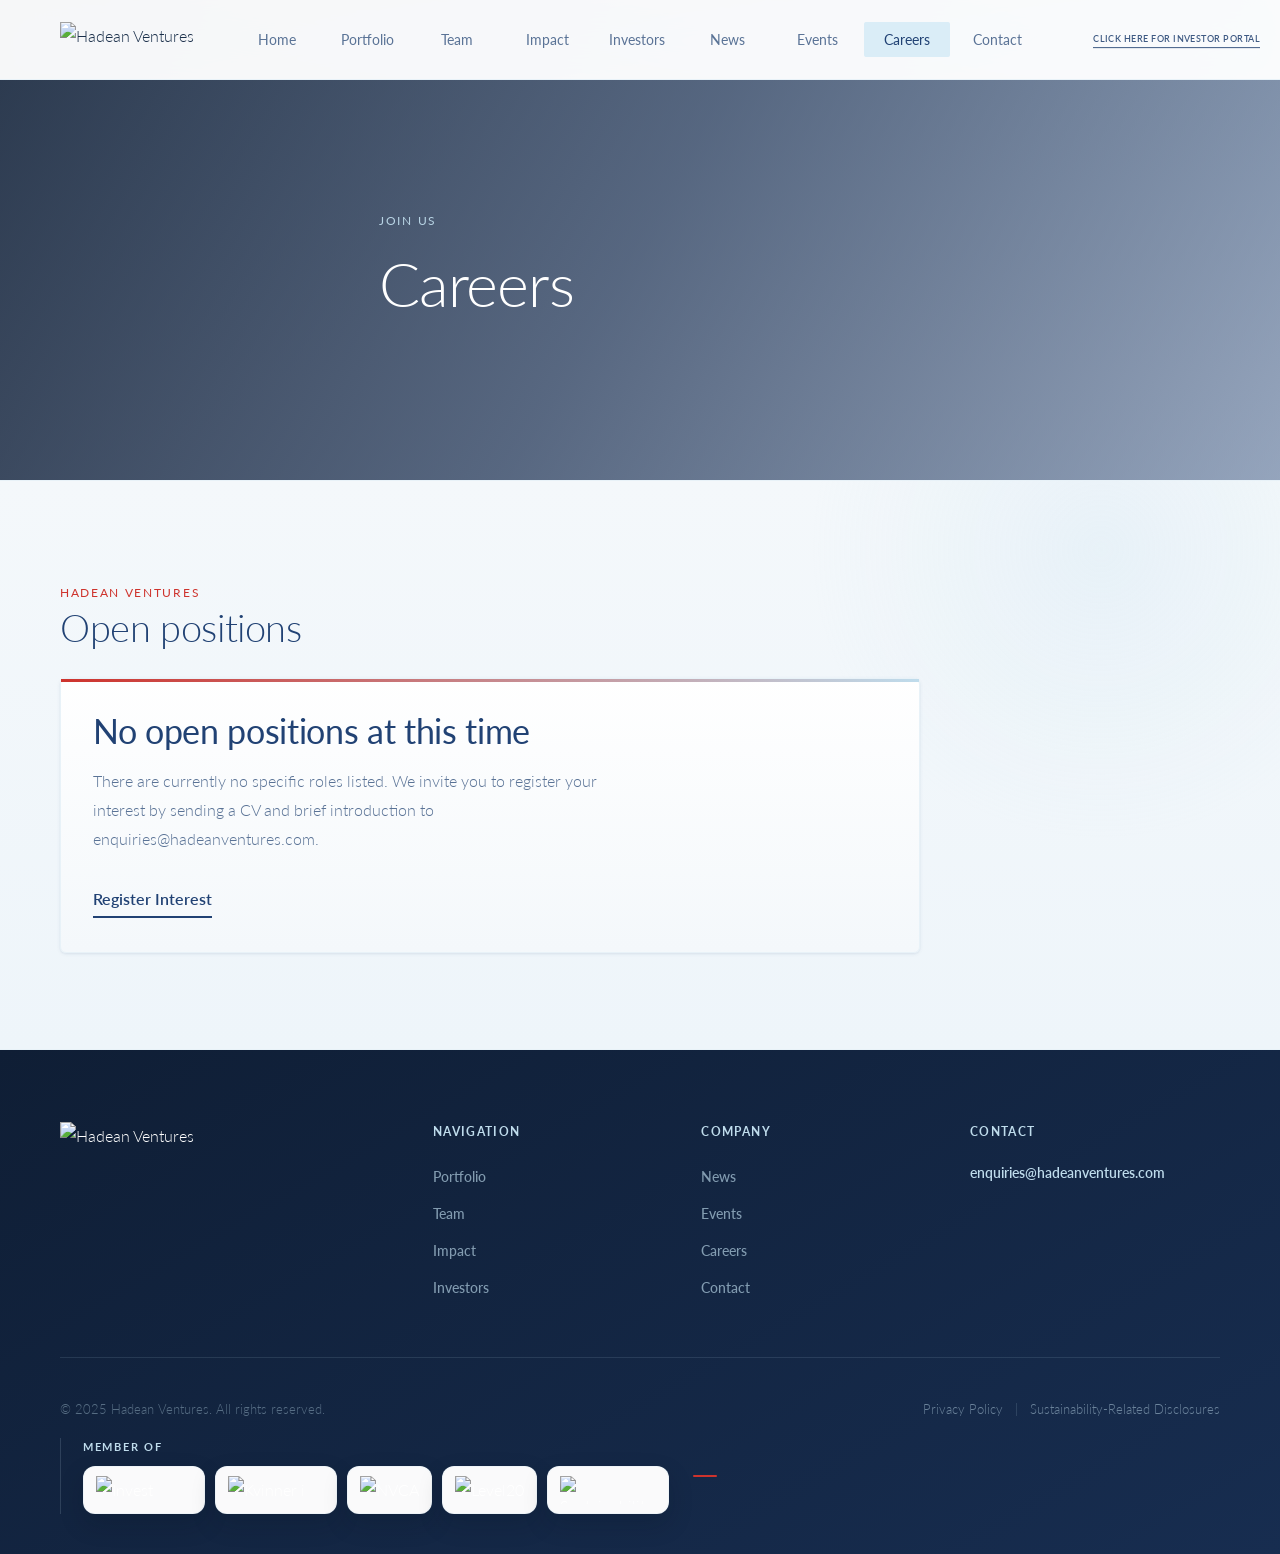
==== commit b162870c: "Replace page videos with images" ====
--- a/pages/careers.html
+++ b/pages/careers.html
@@ -248,9 +248,7 @@
 
   <main>
     <section class="careers-hero">
-      <video class="careers-hero-bg" autoplay muted loop playsinline>
-        <source src="../HadeanVideo/336755.mp4" type="video/mp4">
-      </video>
+      <img class="careers-hero-bg" src="../NewImagesBetter/career%201.jpg" alt="Hadean Ventures Careers" decoding="async" fetchpriority="high">
       <div class="careers-hero-overlay"></div>
       <div class="container">
         <div class="careers-hero-copy careers-reveal is-visible">
--- a/styles/main.css
+++ b/styles/main.css
@@ -1271,7 +1271,11 @@
 }
 
 .impact-page .page-header-img .ph-bg {
-  object-position: center 75%;
+  object-position: center 25%;
+}
+
+.events-page .page-header-img .ph-bg {
+  object-position: center 70%;
 }
 
 .impact-page .impact-reveal {
